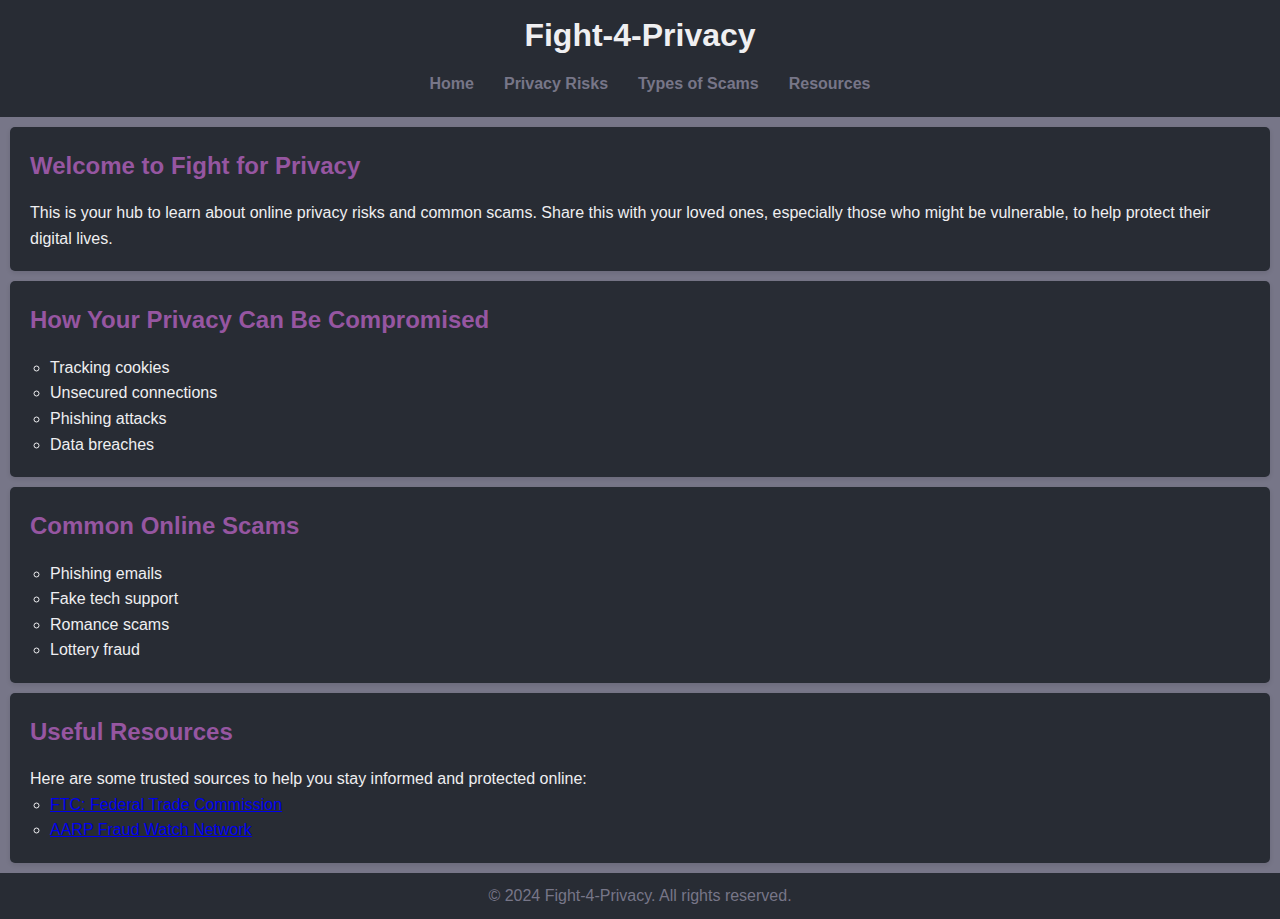
==== index.html @ fc74e20b "nav bar update" ====
<!DOCTYPE html>
<html lang="en">
<head>
    <meta charset="UTF-8">
    <meta name="viewport" content="width=device-width, initial-scale=1.0">
    <meta name="description" content="Educational site about online privacy and scams">
    <title>Fight for Privacy</title>
    <link rel="stylesheet" href="styles.css">
</head>
<body>
    <header>
        <h1>Fight-4-Privacy</h1>
        <nav>
            <ul>
                <li><a href="#home">Home</a></li>
                <li><a href="Risks.html">Privacy Risks</a></li>
                <li><a href="#scams">Types of Scams</a></li>
                <li><a href="#resources">Resources</a></li>
            </ul>
        </nav>
    </header>

    <section id="home">
        <h2>Welcome to Fight for Privacy</h2>
        <p>This is your hub to learn about online privacy risks and common scams. Share this with your loved ones, especially those who might be vulnerable, to help protect their digital lives.</p>
    </section>

    <section id="privacy">
        <h2>How Your Privacy Can Be Compromised</h2>
        <ul>
            <li>Tracking cookies</li>
            <li>Unsecured connections</li>
            <li>Phishing attacks</li>
            <li>Data breaches</li>
            <!-- Add more content as needed -->
        </ul>
    </section>

    <section id="scams">
        <h2>Common Online Scams</h2>
        <ul>
            <li>Phishing emails</li>
            <li>Fake tech support</li>
            <li>Romance scams</li>
            <li>Lottery fraud</li>
            <!-- Add more scam types as needed -->
        </ul>
    </section>

    <section id="resources">
        <h2>Useful Resources</h2>
        <p>Here are some trusted sources to help you stay informed and protected online:</p>
        <ul>
            <li><a href="https://www.ftc.gov" target="_blank">FTC: Federal Trade Commission</a></li>
            <li><a href="https://www.aarp.org/money/scams-fraud/">AARP Fraud Watch Network</a></li>
            <!-- Add more resource links as needed -->
        </ul>
    </section>

    <footer>
        <p>&copy; 2024 Fight-4-Privacy. All rights reserved.</p>
    </footer>
    
    <script src="script.js"></script>
</body>
</html>
---- styles.css ----
* {
    margin: 0;
    padding: 0;
    box-sizing: border-box;
}

body {
    font-family: Arial, sans-serif;
    background-color: #777688; /* body bg color */
    color: #EFEFF1; /* section text color */
    line-height: 1.6;
}

header {
    background-color: #282C34; /* main header bg color */
    color: #EFEFF1; /* main header text color */
    padding: 10px 0;
    text-align: center;
}

header h1 {
    margin: 0;
}

nav ul {
    display: flex;
    justify-content: center;
    list-style: none;
    padding: 10px 0;
}

nav ul li {
    margin: 0 15px;
}

nav ul li a {
    color: #777688; /* nav link text */
    text-decoration: none;
    font-weight: bold;
}

section {
    padding: 20px;
    margin: 10px;
    background: #282C34; /* section box bg */
    border-radius: 5px;
    box-shadow: 0 2px 5px rgba(0, 0, 0, 0.1);
}

h2 {
    color: #9656a1;
    margin-bottom: 15px;
}

ul {
    list-style: circle;
    margin-left: 20px;
}

footer {
    text-align: center;
    padding: 10px;
    background-color: #282C34; /* footer bg */
    color: #777688; /* copyright footer text */
    position: relative;
    bottom: 0;
    width: 100%;
}
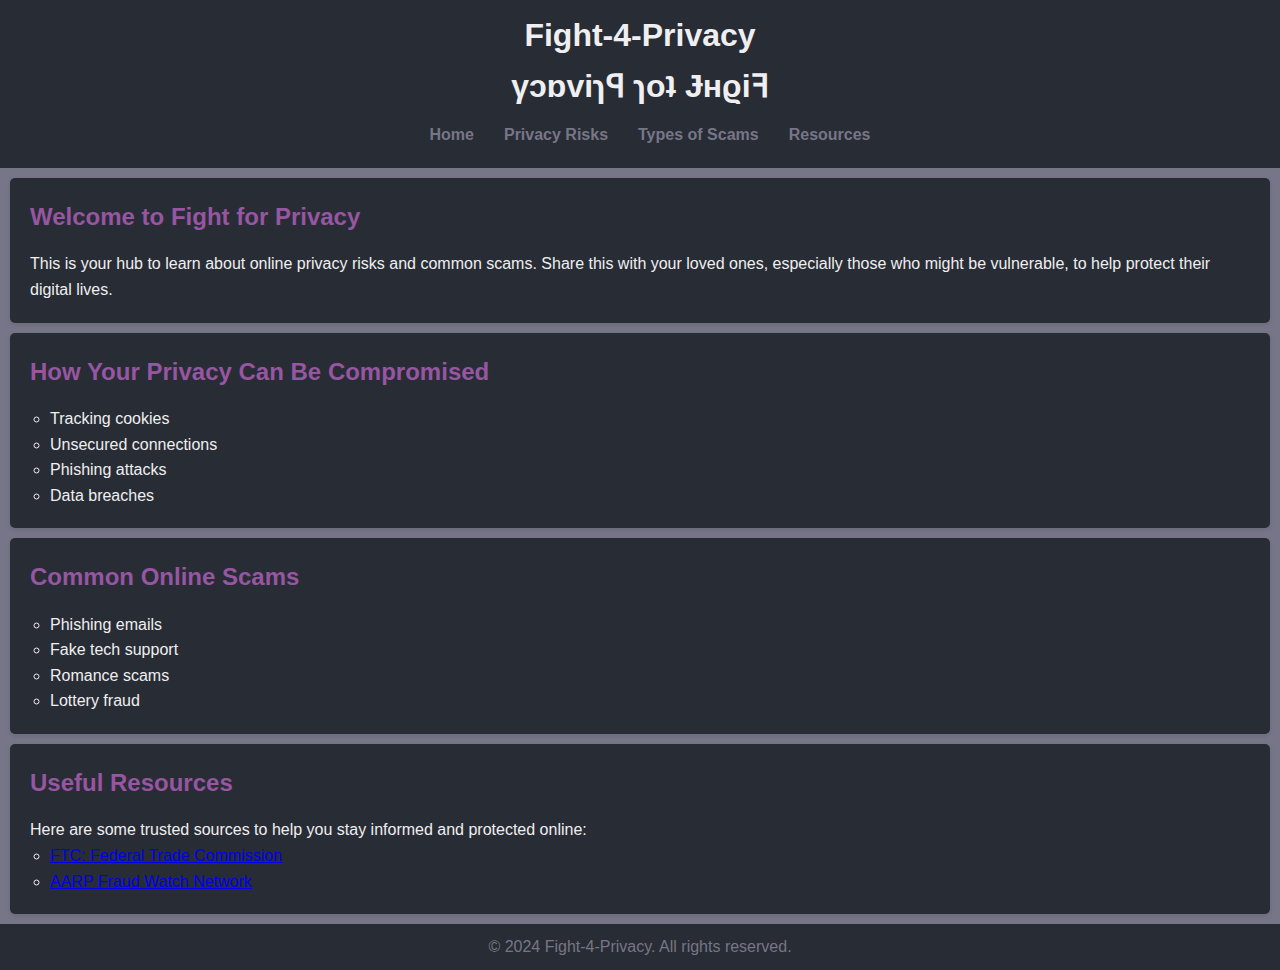
==== commit 97c94c99: "font test check" ====
--- a/index.html
+++ b/index.html
@@ -9,7 +9,8 @@
 </head>
 <body>
     <header>
-        <h1>Fight-4-Privacy</h1>
+        <h1>Fight-4-Privacy </br> 
+            γɔɒviɿꟼ ɿoʇ Ɉʜϱiꟻ</h1>
         <nav>
             <ul>
                 <li><a href="#home">Home</a></li>
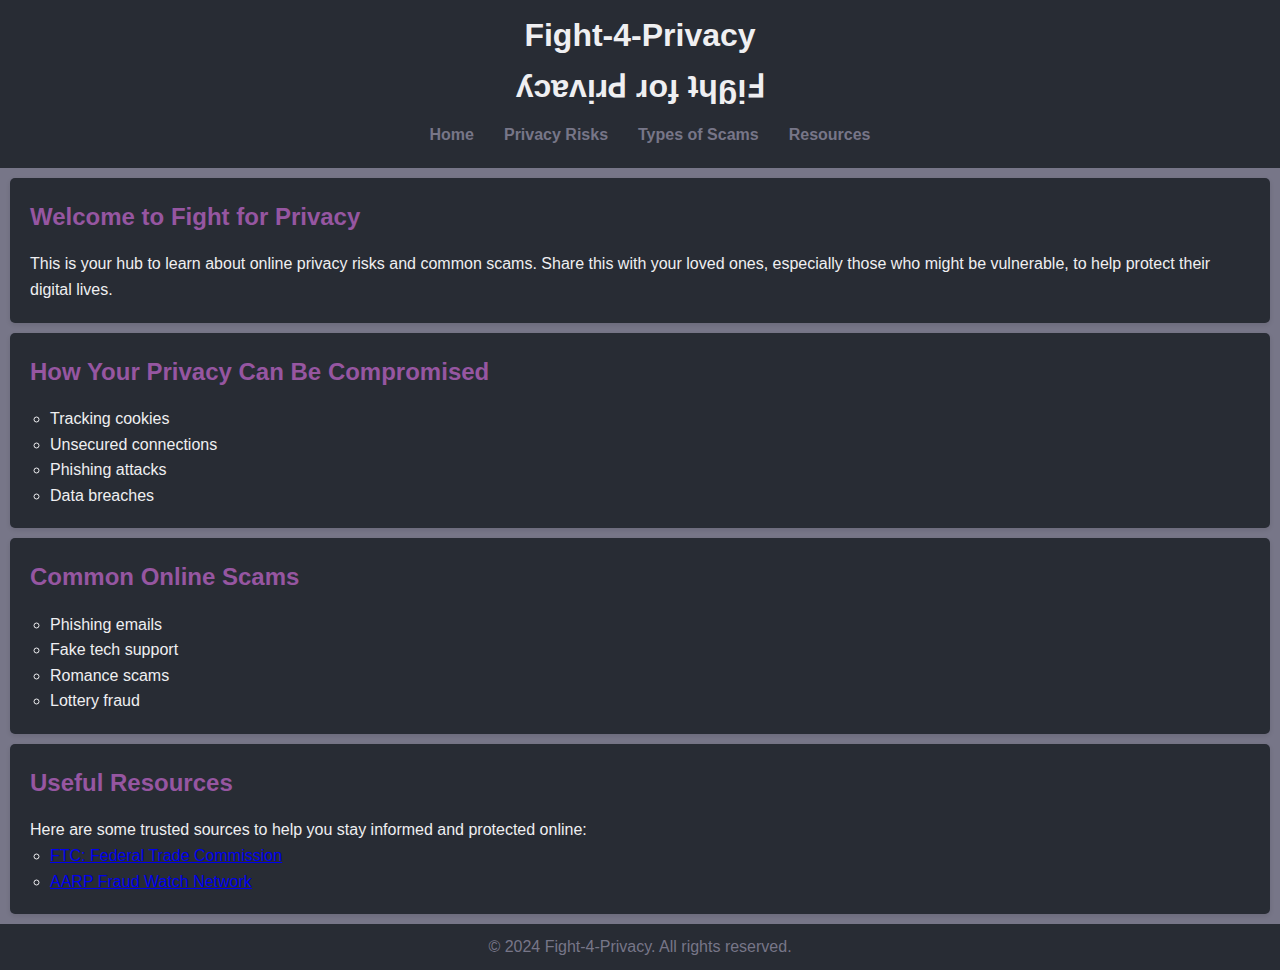
==== commit be0389d4: "font text test" ====
--- a/index.html
+++ b/index.html
@@ -10,7 +10,7 @@
 <body>
     <header>
         <h1>Fight-4-Privacy </br> 
-            γɔɒviɿꟼ ɿoʇ Ɉʜϱiꟻ</h1>
+            ʎɔɐʌᴉɹꓒ ɹoɟ ʇɥᵷᴉꓞ</h1>
         <nav>
             <ul>
                 <li><a href="#home">Home</a></li>
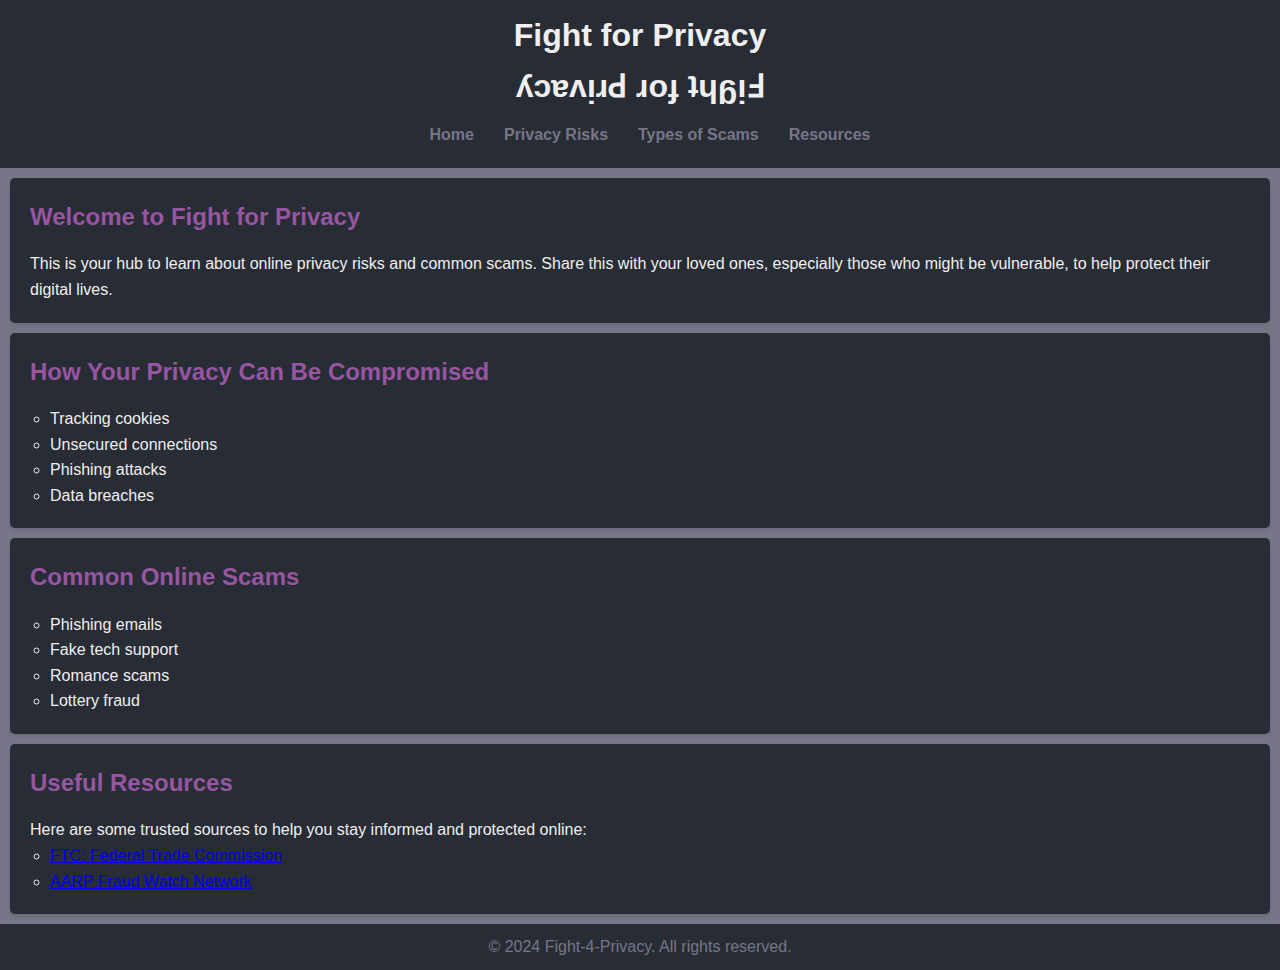
==== commit 07886e62: "font text test" ====
--- a/index.html
+++ b/index.html
@@ -9,7 +9,7 @@
 </head>
 <body>
     <header>
-        <h1>Fight-4-Privacy </br> 
+        <h1>Fight for Privacy </br> 
             ʎɔɐʌᴉɹꓒ ɹoɟ ʇɥᵷᴉꓞ</h1>
         <nav>
             <ul>
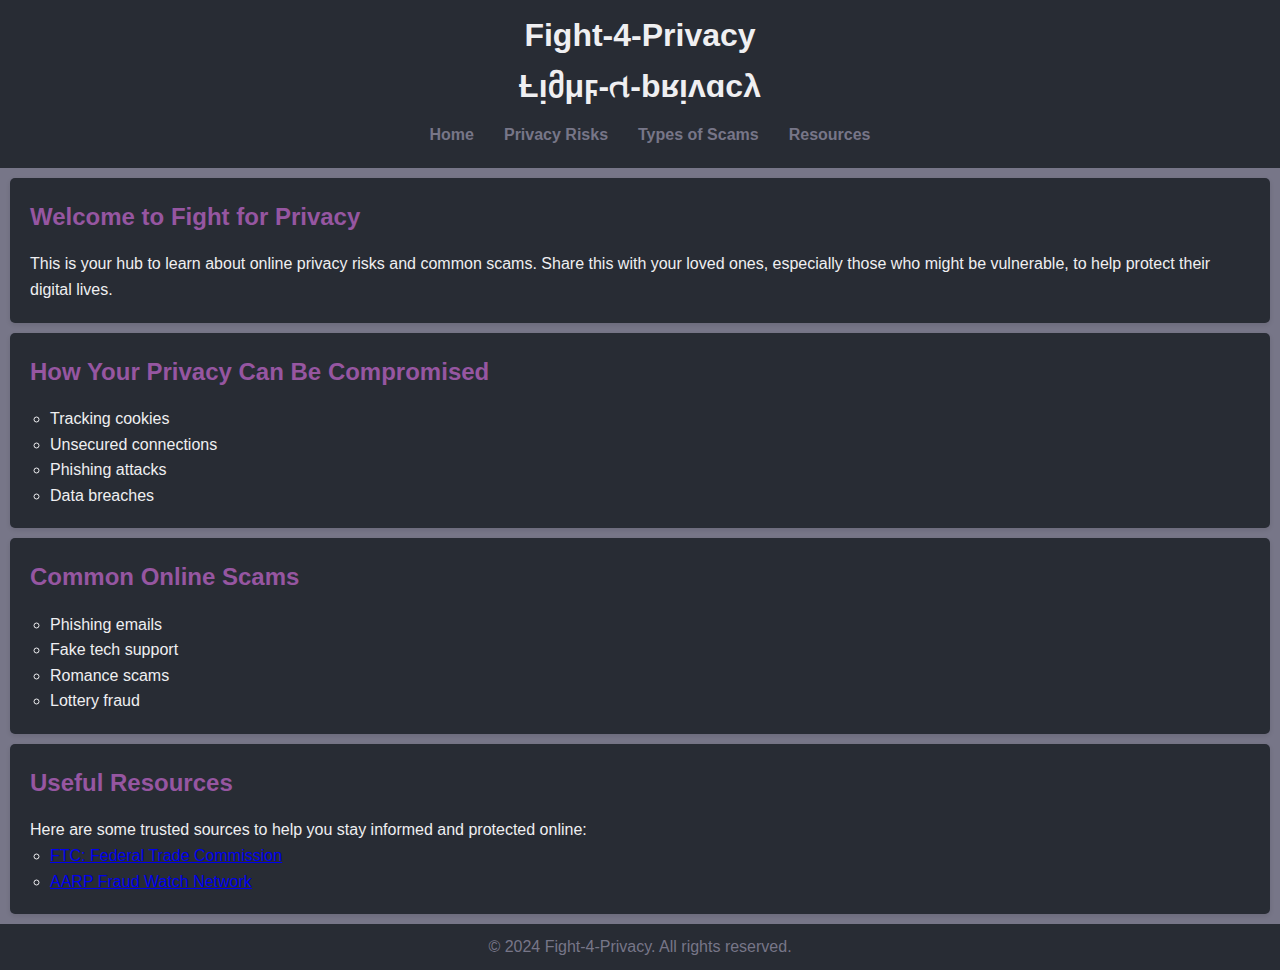
==== commit f9ba8908: "header font addition" ====
--- a/index.html
+++ b/index.html
@@ -9,8 +9,9 @@
 </head>
 <body>
     <header>
-        <h1>Fight for Privacy </br> 
-            ʎɔɐʌᴉɹꓒ ɹoɟ ʇɥᵷᴉꓞ</h1>
+        <h1>Fight-4-Privacy
+        </br>Ƚᴉმμϝ-ત-bʁᴉʌɑcλ
+        </h1>
         <nav>
             <ul>
                 <li><a href="#home">Home</a></li>
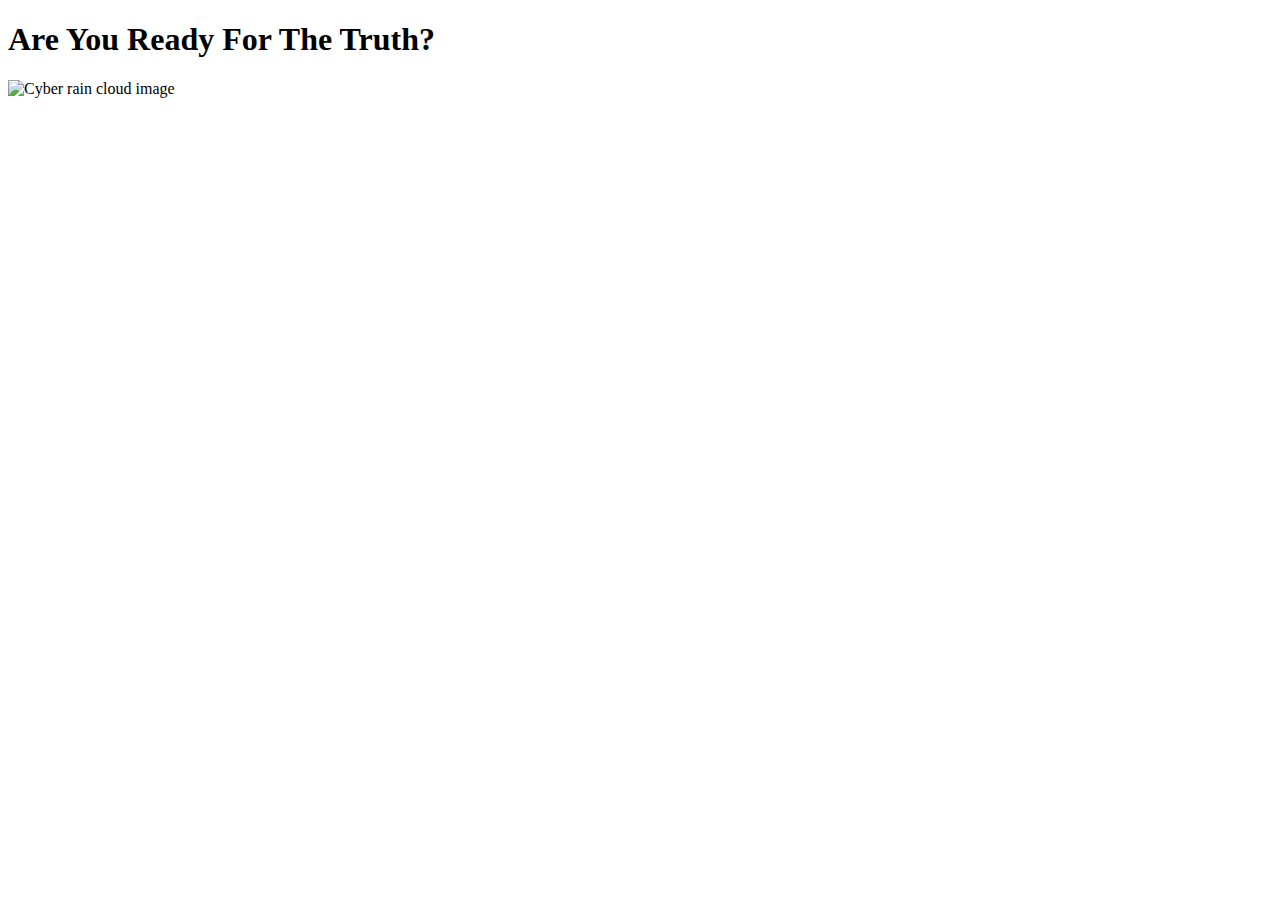
==== commit dfc709de: "Create index.html" ====
--- a/index.html
+++ b/index.html
@@ -3,66 +3,15 @@
 <head>
     <meta charset="UTF-8">
     <meta name="viewport" content="width=device-width, initial-scale=1.0">
-    <meta name="description" content="Educational site about online privacy and scams">
-    <title>Fight for Privacy</title>
-    <link rel="stylesheet" href="styles.css">
+    <title>Welcome</title>
+    <link rel="stylesheet" href="welcomePage.css">
 </head>
 <body>
-    <header>
-        <h1>Fight-4-Privacy
-        </br>Ƚᴉმμϝ-ત-bʁᴉʌɑcλ
-        </h1>
-        <nav>
-            <ul>
-                <li><a href="#home">Home</a></li>
-                <li><a href="Risks.html">Privacy Risks</a></li>
-                <li><a href="#scams">Types of Scams</a></li>
-                <li><a href="#resources">Resources</a></li>
-            </ul>
-        </nav>
-    </header>
-
-    <section id="home">
-        <h2>Welcome to Fight for Privacy</h2>
-        <p>This is your hub to learn about online privacy risks and common scams. Share this with your loved ones, especially those who might be vulnerable, to help protect their digital lives.</p>
-    </section>
-
-    <section id="privacy">
-        <h2>How Your Privacy Can Be Compromised</h2>
-        <ul>
-            <li>Tracking cookies</li>
-            <li>Unsecured connections</li>
-            <li>Phishing attacks</li>
-            <li>Data breaches</li>
-            <!-- Add more content as needed -->
-        </ul>
-    </section>
-
-    <section id="scams">
-        <h2>Common Online Scams</h2>
-        <ul>
-            <li>Phishing emails</li>
-            <li>Fake tech support</li>
-            <li>Romance scams</li>
-            <li>Lottery fraud</li>
-            <!-- Add more scam types as needed -->
-        </ul>
-    </section>
-
-    <section id="resources">
-        <h2>Useful Resources</h2>
-        <p>Here are some trusted sources to help you stay informed and protected online:</p>
-        <ul>
-            <li><a href="https://www.ftc.gov" target="_blank">FTC: Federal Trade Commission</a></li>
-            <li><a href="https://www.aarp.org/money/scams-fraud/">AARP Fraud Watch Network</a></li>
-            <!-- Add more resource links as needed -->
-        </ul>
-    </section>
-
-    <footer>
-        <p>&copy; 2024 Fight-4-Privacy. All rights reserved.</p>
-    </footer>
-    
-    <script src="script.js"></script>
+    <div class="container">
+        <div id="text-container">
+            <h1 id="delayed-text" class="fade-in-text">Are You Ready For The Truth?</h1>
+        </div>
+        <img id="delayed-image" src="https://i.ibb.co/V26pW2C/Cybe-rain.webp" alt="Cyber rain cloud image" class="responsive-image">
+    </div>
 </body>
 </html>
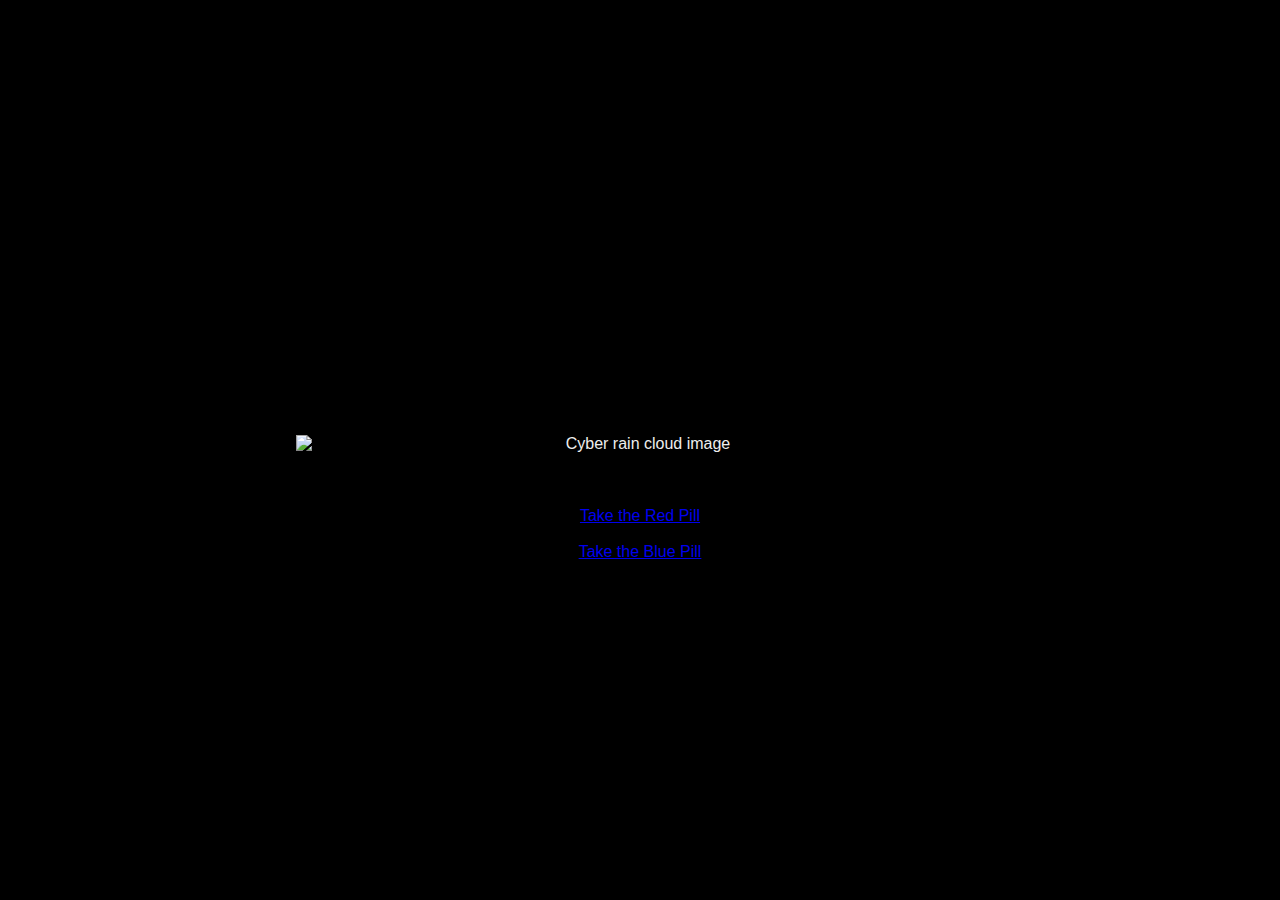
==== commit 639a7182: "Update index.html" ====
--- a/index.html
+++ b/index.html
@@ -12,6 +12,14 @@
             <h1 id="delayed-text" class="fade-in-text">Are You Ready For The Truth?</h1>
         </div>
         <img id="delayed-image" src="https://i.ibb.co/V26pW2C/Cybe-rain.webp" alt="Cyber rain cloud image" class="responsive-image">
+
+    </br>
+</br>
+</br>
+        <a href="newPrivacyPage.html">Take the Red Pill</a>
+</br>
+</br>
+<a href="bliss.html">Take the Blue Pill</a>
     </div>
 </body>
 </html>
--- a/welcomePage.css
+++ b/welcomePage.css
@@ -0,0 +1,69 @@
+body {
+    background-color: #000; /* Dark background */
+    color: #eee; /* Light text color */
+    font-family: Arial, sans-serif;
+    display: flex;
+    justify-content: center;
+    align-items: center;
+    height: 100vh;
+    margin: 0;
+    overflow: hidden; /* Prevent scrolling */
+}
+
+.container {
+    text-align: center;
+    max-width: 100%; /* Ensure container does not exceed screen width */
+    overflow: hidden; /* Hide overflow content */
+}
+
+#text-container {
+    position: relative; /* Allows positioning of child elements */
+    z-index: 2; /* Ensure text is above image */
+    margin-bottom: 20px; /* Add space between text and image */
+}
+
+h1 {
+    font-size: 48px;
+    margin: 20px 0;
+    color: #e0e0e0; /* Subtle gray color */
+    animation: fadeIn 3s ease-out forwards; /* Normal fade-in for the text */
+    animation-delay: 2s; /* Wait 2 seconds before showing the text */
+    opacity: 0; /* Start as invisible */
+}
+
+#delayed-image {
+    animation: fadeIn 3s ease-out forwards; /* Normal fade-in for the image */
+    animation-delay: 4s; /* Wait 4 seconds before showing the image */
+    max-height: 60vh; /* Limit the height of the image to 60% of the viewport height */
+    width: auto; /* Maintain aspect ratio */
+}
+
+/* Hover effect */
+#text-container:hover h1 {
+    opacity: 1; /* Show text on hover */
+    transition: opacity 0.5s ease-in-out; /* Smooth transition */
+}
+
+/* Interactive click animation */
+#text-container h1:active {
+    transform: scale(0.95); /* Scale down on click */
+    transition: transform 0.1s; /* Quick transition */
+}
+
+@keyframes fadeIn {
+    0% { opacity: 0; }
+    100% { opacity: 1; }
+}
+
+@keyframes pulse {
+    0%, 100% { transform: scale(1); }
+    50% { transform: scale(1.05); }
+}
+
+/* Ensure the image scales well on all devices */
+.responsive-image {
+    max-width: 100%;
+    height: auto;
+    display: block;
+    margin: 0 auto;
+}
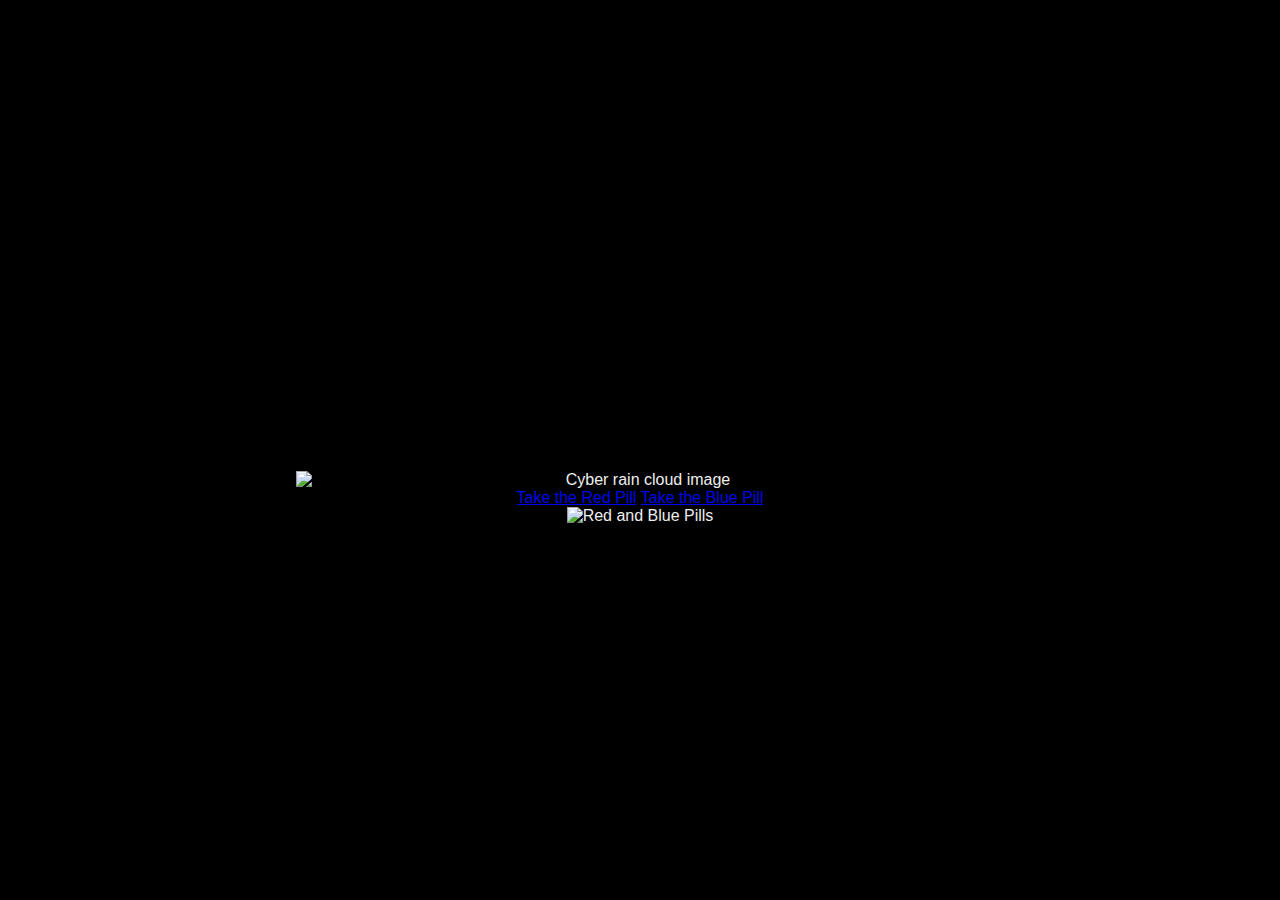
==== commit f0ad16a0: "Update index.html" ====
--- a/index.html
+++ b/index.html
@@ -12,14 +12,17 @@
             <h1 id="delayed-text" class="fade-in-text">Are You Ready For The Truth?</h1>
         </div>
         <img id="delayed-image" src="https://i.ibb.co/V26pW2C/Cybe-rain.webp" alt="Cyber rain cloud image" class="responsive-image">
-
-    </br>
-</br>
-</br>
-        <a href="newPrivacyPage.html">Take the Red Pill</a>
-</br>
-</br>
-<a href="bliss.html">Take the Blue Pill</a>
+    
+        <div class="choice-container">
+            <a href="newPrivacyPage.html" class="pill-link red-pill">Take the Red Pill</a>
+            <a href="bliss.html" class="pill-link blue-pill">Take the Blue Pill</a>
+        </div>
+    
+        <!-- Wrap the pill image inside its own container -->
+        <div class="pill-image-container">
+            <img src="https://i.ibb.co/FkrhqKT/red-Blue-P-removebg-preview.png" alt="Red and Blue Pills" class="pill-image">
+        </div>
     </div>
+    
 </body>
 </html>
